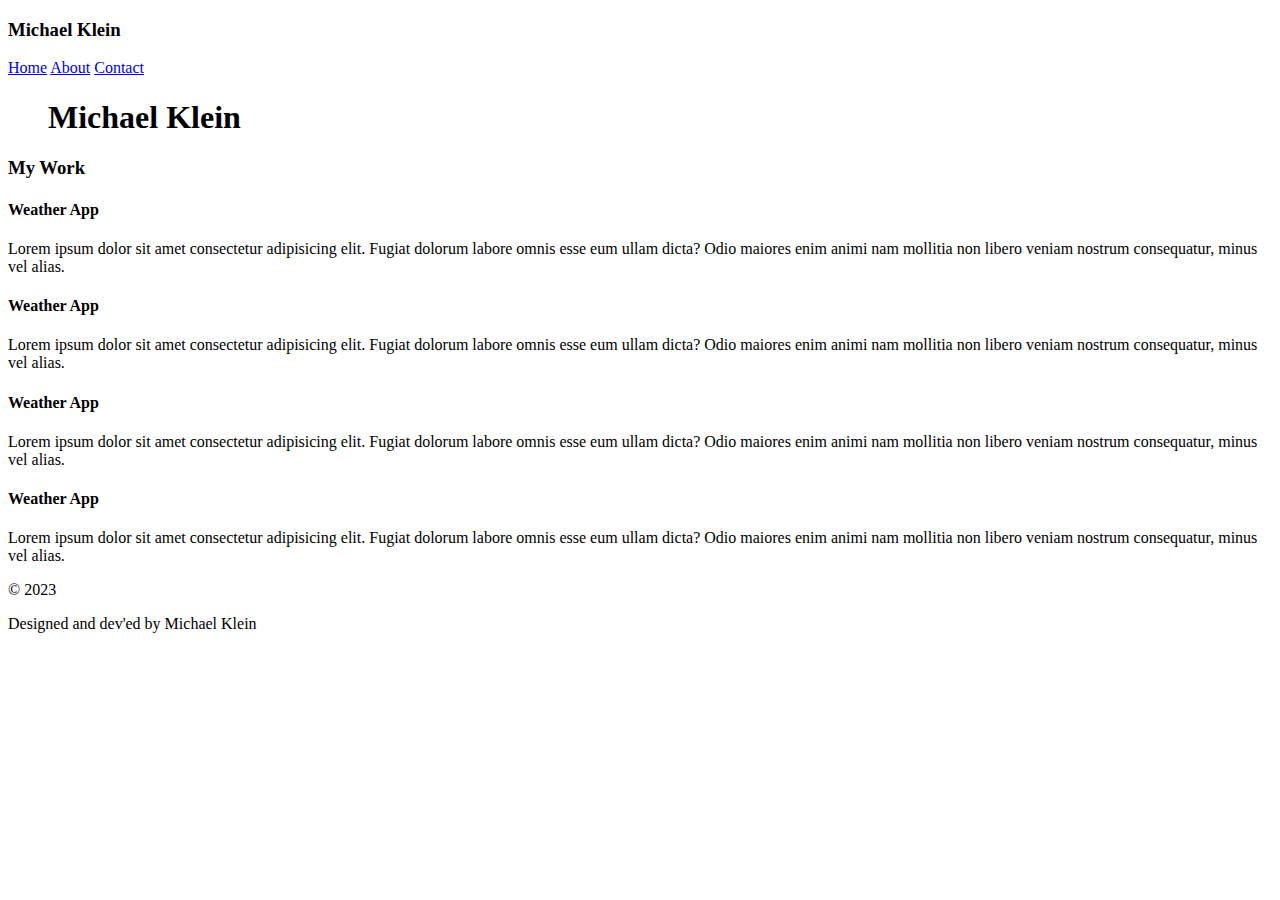
==== index.html @ 98651dec "initial commit of code" ====
<!DOCTYPE html>
<html lang="en">
<head>
    <meta charset="UTF-8">
    <meta name="viewport" content="width=device-width, initial-scale=1.0">
    <link rel="stylesheet" href="./assets/css/style.css">
    <title>Document</title>
</head>
<body>
    <header>
        <h3>Michael Klein</h3>
    </header>
    <nav>
        <a href="#">Home</a>
        <a href="./about.html"> About</a>
        <a href="./contact.html"> Contact</a>

    </nav>
    <figure class="hero">
        <h1>Michael Klein</h1>
    </figure>
    <main class="portfolio">
        <h3>My Work</h3>
        <section class="work">
            <article>
                <h4>Weather App</h4>
                <p>Lorem ipsum dolor sit amet consectetur adipisicing elit. Fugiat dolorum labore omnis esse eum ullam dicta? Odio maiores enim animi nam mollitia non libero veniam nostrum consequatur, minus vel alias.</p>
            </article>
            <article>
                <h4>Weather App</h4>
                <p>Lorem ipsum dolor sit amet consectetur adipisicing elit. Fugiat dolorum labore omnis esse eum ullam dicta? Odio maiores enim animi nam mollitia non libero veniam nostrum consequatur, minus vel alias.</p>
            </article>
            <article>
                <h4>Weather App</h4>
                <p>Lorem ipsum dolor sit amet consectetur adipisicing elit. Fugiat dolorum labore omnis esse eum ullam dicta? Odio maiores enim animi nam mollitia non libero veniam nostrum consequatur, minus vel alias.</p>
            </article>
            <article>
                <h4>Weather App</h4>
                <p>Lorem ipsum dolor sit amet consectetur adipisicing elit. Fugiat dolorum labore omnis esse eum ullam dicta? Odio maiores enim animi nam mollitia non libero veniam nostrum consequatur, minus vel alias.</p>
            </article>
        </section>

    </main>
    <footer>
        <p>&copy; 2023</p>
        <p>Designed and dev'ed by Michael Klein</p>

    </footer>
</body>
</html>
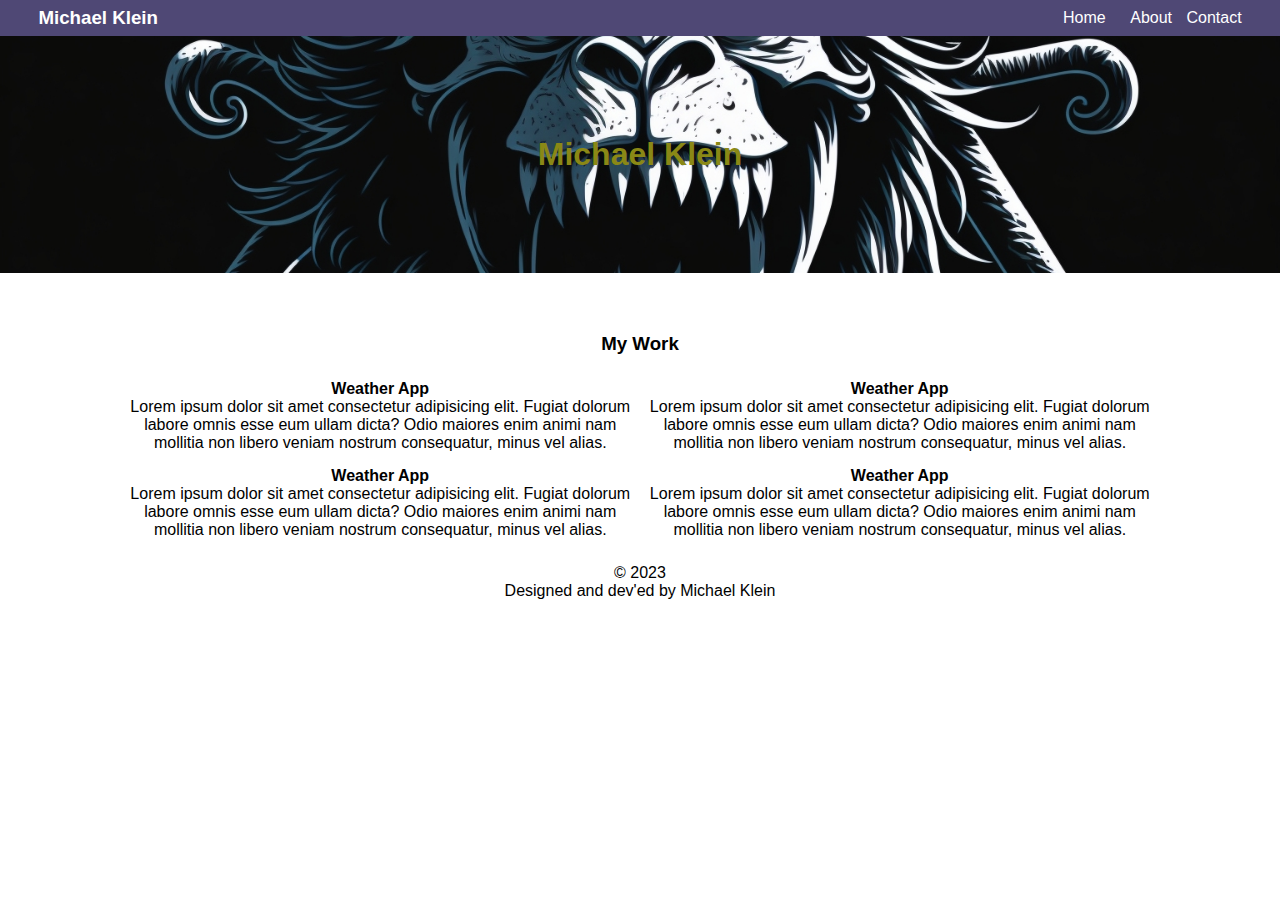
==== commit 05ebc548: "Merge pull request #1 from b0n3yard/test" ====
--- a/index.html
+++ b/index.html
@@ -9,17 +9,18 @@
 <body>
     <header>
         <h3>Michael Klein</h3>
-    </header>
+    
     <nav>
         <a href="#">Home</a>
         <a href="./about.html"> About</a>
         <a href="./contact.html"> Contact</a>
 
     </nav>
-    <figure class="hero">
+    </header>
+    <figure class="hero text-center">
         <h1>Michael Klein</h1>
     </figure>
-    <main class="portfolio">
+    <main class="portfolio text-center">
         <h3>My Work</h3>
         <section class="work">
             <article>
@@ -41,7 +42,7 @@
         </section>
 
     </main>
-    <footer>
+    <footer class ="text-center">
         <p>&copy; 2023</p>
         <p>Designed and dev'ed by Michael Klein</p>
 
--- a/assets/css/style.css
+++ b/assets/css/style.css
@@ -0,0 +1,75 @@
+/*RESETS*/
+
+*{
+    margin: 0;
+    padding: 0;
+    box-sizing: border-box;
+    font-family: sans-serif;
+
+}
+
+a{
+    color: #fff;
+    text-decoration:none;
+
+}
+/* GLOBAL CLASSES */
+.text-center{
+    text-align: center;
+}
+
+/* CUSTOM STYLES */
+header{
+    background-color: #4f4875;
+    padding: 7px 3%;
+    display: flex;
+    justify-content: space-between;
+    align-items:center;
+
+}
+header h3{
+    color: #ffffff;
+
+}
+
+header nav a:not(:last-child){
+    margin:10px;
+
+
+}
+/* Hero image */
+
+
+.hero{
+    background-image: linear-gradient(rgba(0,0,0.5 ), rgb(141, 141, 173)), url("../pflag.jpg");
+    background-image: url("../pflag.jpg");
+    background-size: cover;
+    background-position: center;
+    padding: 100px 0;
+    color:#8a8816;
+    
+}
+.portfolio{
+    margin-top: 35px;
+
+}
+.portfolio h3{
+    margin-bottom: 25px;
+
+}
+
+.work{
+    display:grid;
+    grid-template-columns: 1fr 1fr;
+    gap:15px;
+}
+
+/* Media Queries */
+@media(min-width: 750px){
+    .portfolio{
+        padding: 25px 10%;
+    }
+
+
+}
+
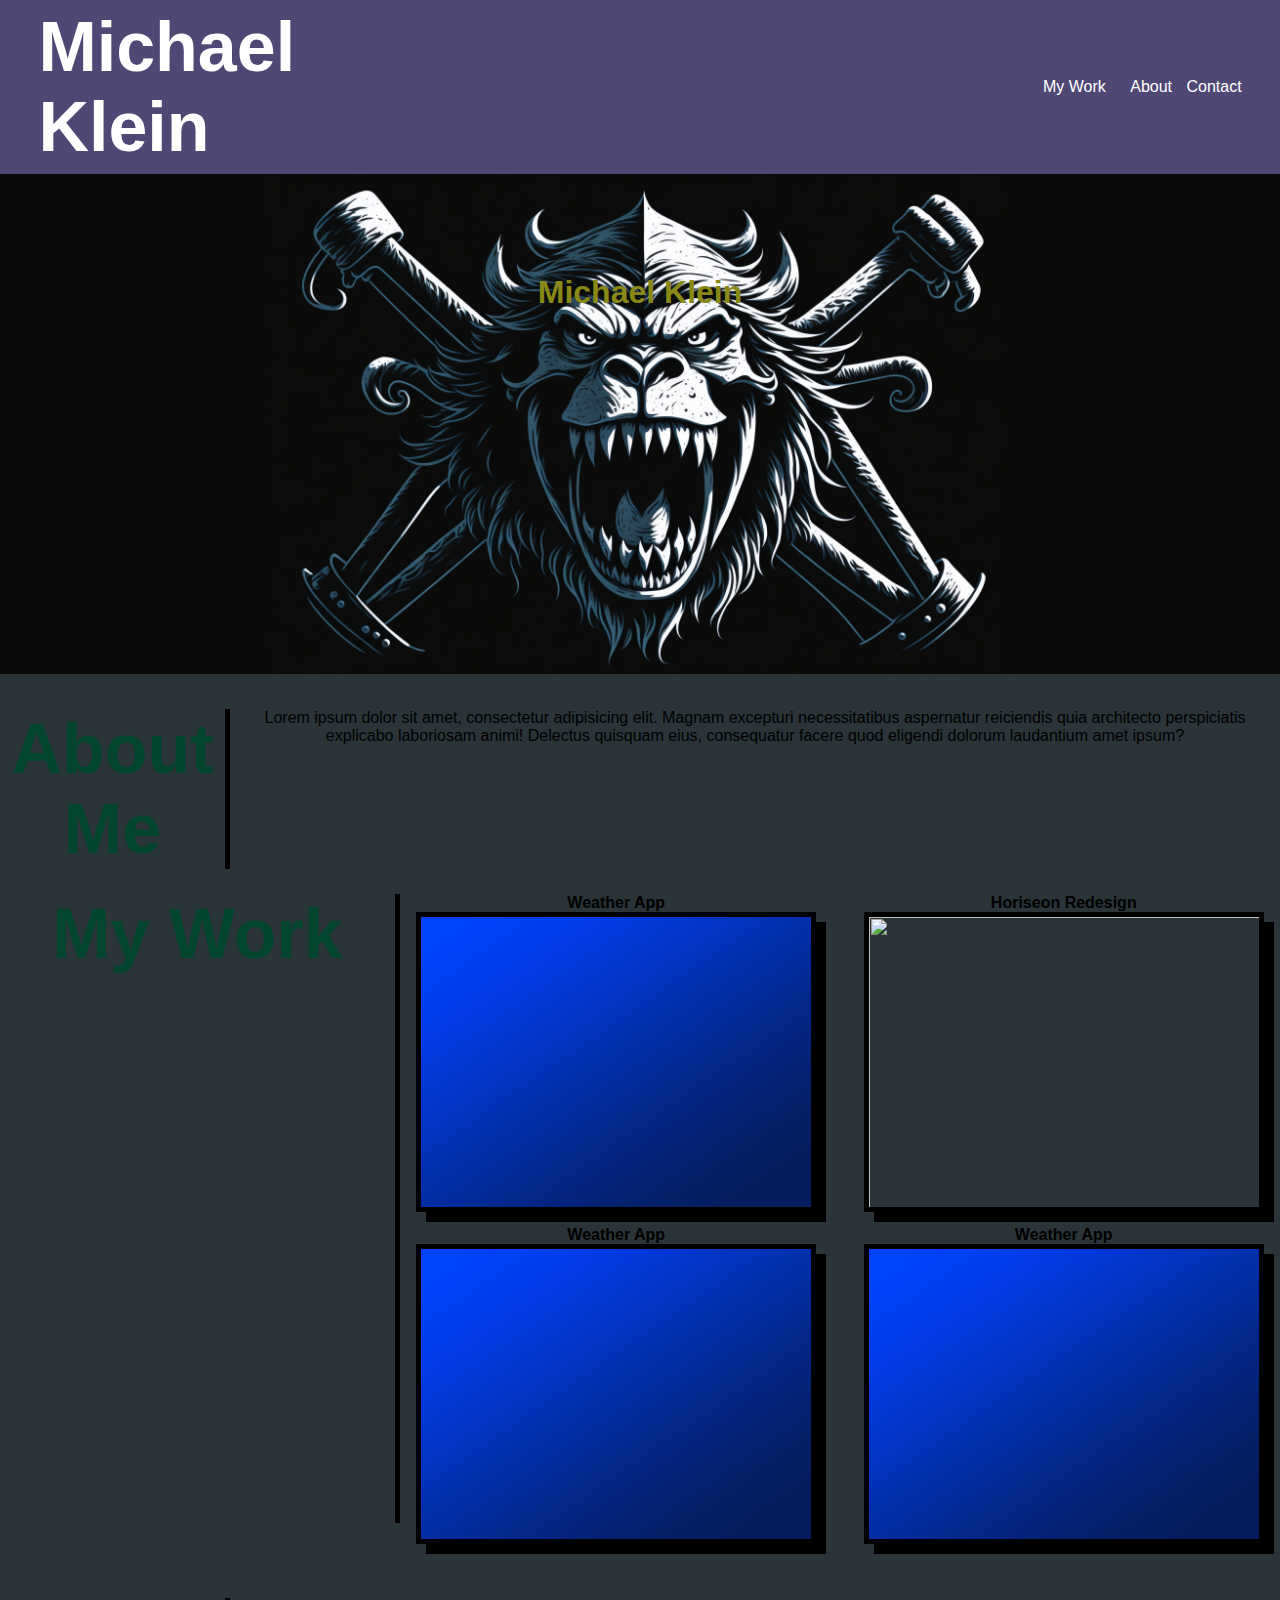
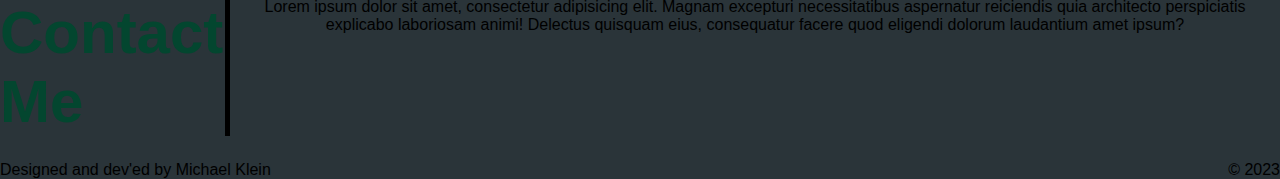
==== commit 553e395a: "Merge pull request #2 from b0n3yard/pre-stage" ====
--- a/index.html
+++ b/index.html
@@ -11,9 +11,9 @@
         <h3>Michael Klein</h3>
     
     <nav>
-        <a href="#">Home</a>
-        <a href="./about.html"> About</a>
-        <a href="./contact.html"> Contact</a>
+        <a href="#my-work">My Work</a>
+        <a href="#about-me"> About</a>
+        <a href="#contact-me"> Contact</a>
 
     </nav>
     </header>
@@ -21,30 +21,46 @@
         <h1>Michael Klein</h1>
     </figure>
     <main class="portfolio text-center">
-        <h3>My Work</h3>
-        <section class="work">
+        <section class="flexes">
+            <h3 id = "about-me" class="rborder ">About Me</h3>
             <article>
-                <h4>Weather App</h4>
-                <p>Lorem ipsum dolor sit amet consectetur adipisicing elit. Fugiat dolorum labore omnis esse eum ullam dicta? Odio maiores enim animi nam mollitia non libero veniam nostrum consequatur, minus vel alias.</p>
+                Lorem ipsum dolor sit amet, consectetur adipisicing elit. Magnam excepturi necessitatibus aspernatur reiciendis quia architecto perspiciatis explicabo laboriosam animi! Delectus quisquam eius, consequatur facere quod eligendi dolorum laudantium amet ipsum?
             </article>
+
+
+        </section>
+        <section class="flexes">
+            <h3 id ="my-work" class="rborder ">My Work</h3>
+        
+            <nav class="work">
+                <article>
+                    <h4>Weather App</h4>
+                    <a href="./about.html"><img class= "image" src="./assets/blue-wall.jpg" alt=""></a>
+                </article>
+                <article>
+                    <h4>Horiseon Redesign</h4>
+                    <a href="https://b0n3yard.github.io/Horiseon-SEO-Redesign/"><img class= "image" src="./assets/digital-marketing-meeting.jpg" alt=""></a>
+                </article>
+                <article>
+                    <h4>Weather App</h4>
+                    <a href=""><img class= "image" src="./assets/blue-wall.jpg" alt=""></a>
+                </article>
+                <article>
+                    <h4>Weather App</h4>
+                    <a href=""><img class= "image" src="./assets/blue-wall.jpg" alt=""></a>
+                </article>
+            </nav>
+            </section>
+        <section class="flexes contact">
+            <h3 id = "contact-me" class="rborder ">Contact Me</h3>
             <article>
-                <h4>Weather App</h4>
-                <p>Lorem ipsum dolor sit amet consectetur adipisicing elit. Fugiat dolorum labore omnis esse eum ullam dicta? Odio maiores enim animi nam mollitia non libero veniam nostrum consequatur, minus vel alias.</p>
-            </article>
-            <article>
-                <h4>Weather App</h4>
-                <p>Lorem ipsum dolor sit amet consectetur adipisicing elit. Fugiat dolorum labore omnis esse eum ullam dicta? Odio maiores enim animi nam mollitia non libero veniam nostrum consequatur, minus vel alias.</p>
-            </article>
-            <article>
-                <h4>Weather App</h4>
-                <p>Lorem ipsum dolor sit amet consectetur adipisicing elit. Fugiat dolorum labore omnis esse eum ullam dicta? Odio maiores enim animi nam mollitia non libero veniam nostrum consequatur, minus vel alias.</p>
+                Lorem ipsum dolor sit amet, consectetur adipisicing elit. Magnam excepturi necessitatibus aspernatur reiciendis quia architecto perspiciatis explicabo laboriosam animi! Delectus quisquam eius, consequatur facere quod eligendi dolorum laudantium amet ipsum?
             </article>
         </section>
-
     </main>
     <footer class ="text-center">
+        <p>Designed and dev'ed by Michael Klein</p>
         <p>&copy; 2023</p>
-        <p>Designed and dev'ed by Michael Klein</p>
 
     </footer>
 </body>
--- a/assets/css/style.css
+++ b/assets/css/style.css
@@ -7,15 +7,41 @@
     font-family: sans-serif;
 
 }
+body{
+    min-height: 100vh;
+    display: flex;
+    flex-direction: column;
+    background-color: #2a3439;
+    
+}
+
+
 
 a{
     color: #fff;
     text-decoration:none;
 
 }
+h3{
+    font-family: arial;
+    font-size: 70px;
+    color:rgb(3, 70, 47);
+    font-weight: bolder;
+    width:400px;
+}
 /* GLOBAL CLASSES */
 .text-center{
     text-align: center;
+}
+.grids{
+    display: grid;
+    grid-template-columns: 1fr 1fr;
+}
+.flexes{
+    display:flex;
+}
+.rborder{
+    border-right: solid 5px black;
 }
 
 /* CUSTOM STYLES */
@@ -29,6 +55,7 @@
 }
 header h3{
     color: #ffffff;
+    
 
 }
 
@@ -43,12 +70,18 @@
 .hero{
     background-image: linear-gradient(rgba(0,0,0.5 ), rgb(141, 141, 173)), url("../pflag.jpg");
     background-image: url("../pflag.jpg");
-    background-size: cover;
+    background-size: contain ;
+    background-repeat: no-repeat;
     background-position: center;
     padding: 100px 0;
     color:#8a8816;
+    height: 500px;
+    
+    background-color: #0b0b0b;
     
 }
+
+
 .portfolio{
     margin-top: 35px;
 
@@ -57,19 +90,79 @@
     margin-bottom: 25px;
 
 }
-
+#my-work{
+    border-right: solid 5px black;
+}
 .work{
+    
+    flex:1;
     display:grid;
+    
     grid-template-columns: 1fr 1fr;
-    gap:15px;
+    /* grid-template-rows: auto auto; */
+    gap:5px;
+    column-gap: 15px;
+    
 }
 
+.image{
+    border: solid 5px black;
+    height: 300px;
+    width: 400px;
+    box-shadow: black 10px 10px;
+
+}
+.image:hover{
+    opacity: 0.5;
+    transform: scale(1.3);
+
+
+}
+.contact{
+   
+    margin-top: 50px;
+
+}
+#contact-me{
+    text-align: left;
+    font-size: 60px;
+}
+
+
+footer{
+    margin-top: auto;
+    display: flex;
+    justify-content: space-between;
+}
 /* Media Queries */
 @media(min-width: 750px){
-    .portfolio{
+    /* .portfolio{
         padding: 25px 10%;
-    }
+    } */
 
 
 }
 
+@media(min-width: 800px){
+    /* .work{
+        margin: 0 auto;
+        width:50%;
+    } */
+    
+
+}
+@media(max-width: 800px){
+    .image{
+        height: 150px; 
+        width: 200px;
+    }
+    .portfolio{
+        padding: 25px 10%;
+    }
+    h3{
+        font-size: 30px;
+    }
+
+}
+
+
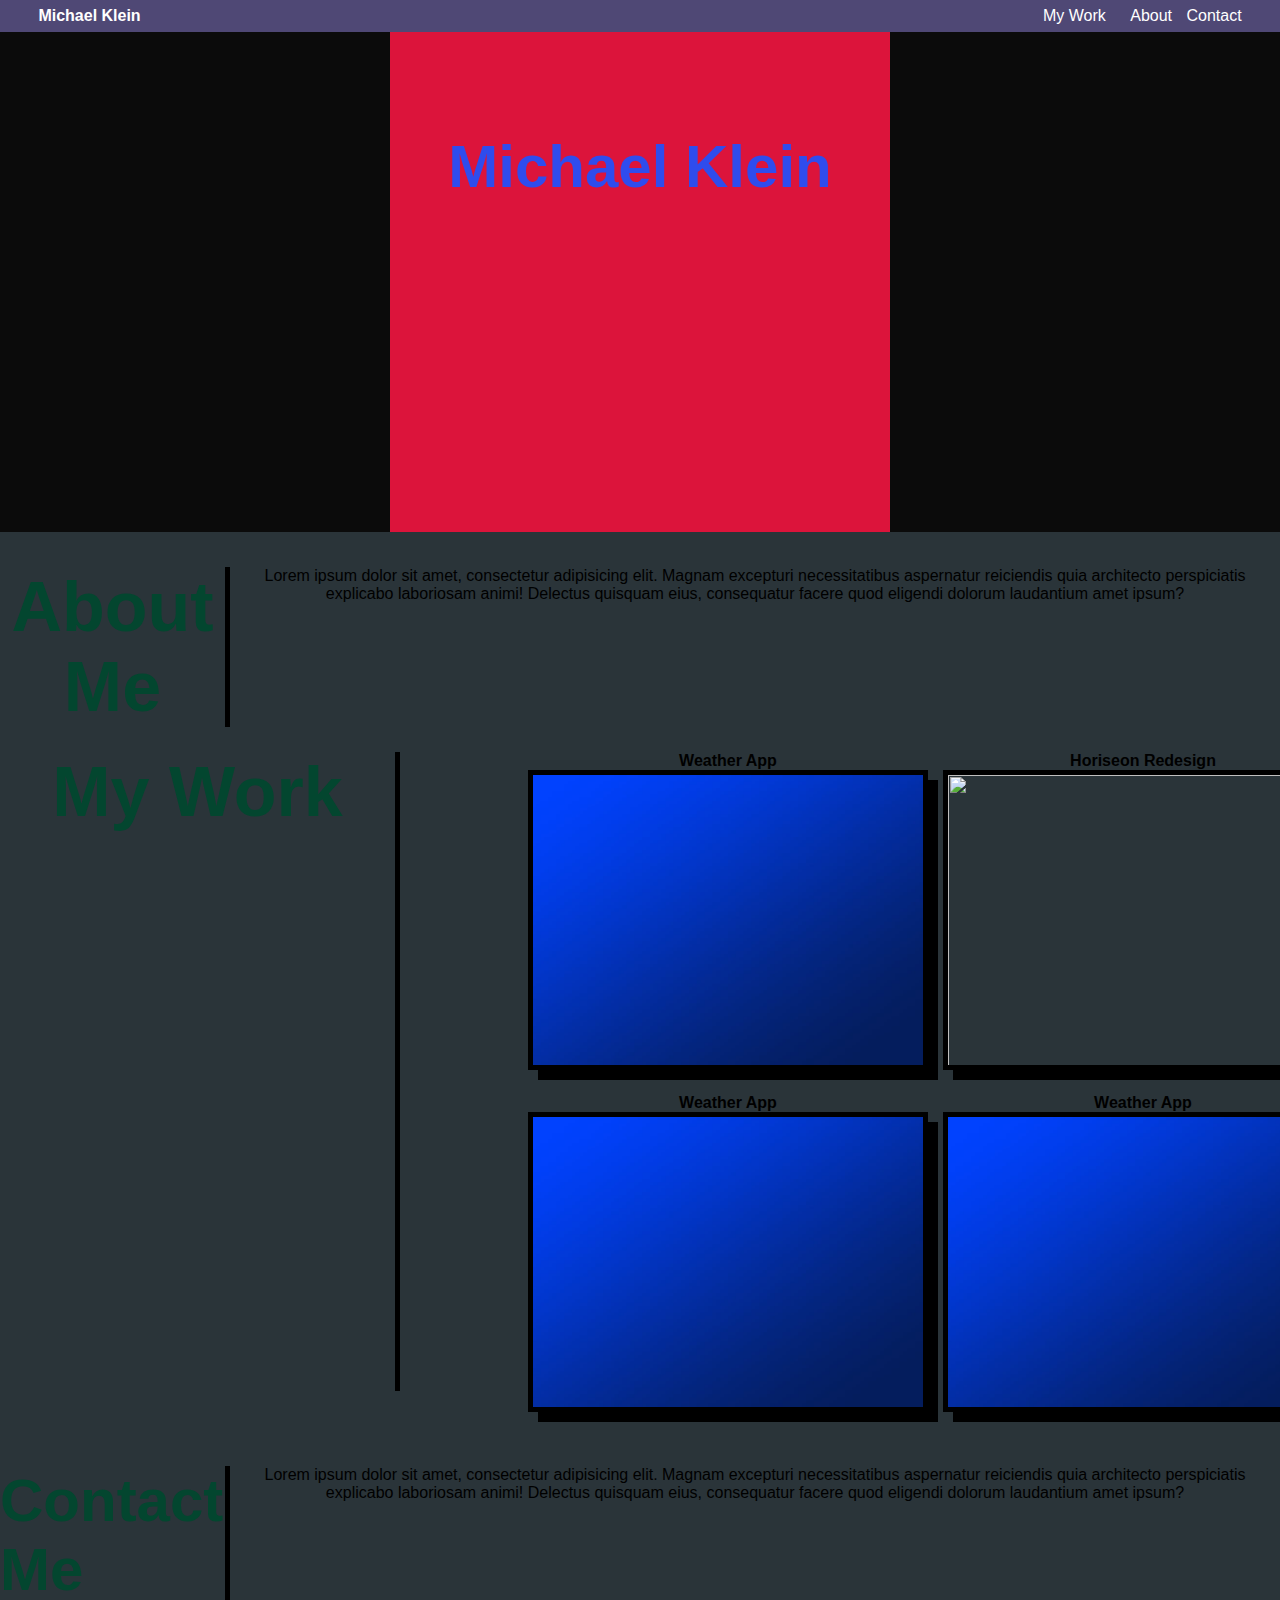
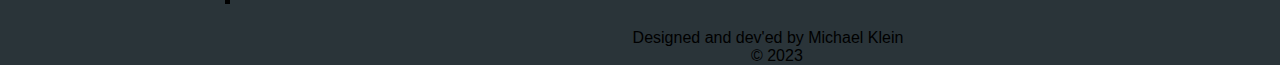
==== commit aad0d3ed: "Merge pull request #4 from b0n3yard/test" ====
--- a/index.html
+++ b/index.html
@@ -29,10 +29,10 @@
 
 
         </section>
-        <section class="flexes">
+        <section class="flexes working">
             <h3 id ="my-work" class="rborder ">My Work</h3>
         
-            <nav class="work">
+            <nav class="work grids">
                 <article>
                     <h4>Weather App</h4>
                     <a href="./about.html"><img class= "image" src="./assets/blue-wall.jpg" alt=""></a>
@@ -58,9 +58,9 @@
             </article>
         </section>
     </main>
-    <footer class ="text-center">
-        <p>Designed and dev'ed by Michael Klein</p>
-        <p>&copy; 2023</p>
+    <footer class ="flexes text-center ">
+        <p>Designed and dev'ed by Michael Klein  </p>
+        <p> &nbsp; &nbsp; &copy; 2023</p>
 
     </footer>
 </body>
--- a/assets/css/style.css
+++ b/assets/css/style.css
@@ -14,8 +14,6 @@
     background-color: #2a3439;
     
 }
-
-
 
 a{
     color: #fff;
@@ -55,6 +53,7 @@
 }
 header h3{
     color: #ffffff;
+    font-size: 16px;
     
 
 }
@@ -69,19 +68,18 @@
 
 .hero{
     background-image: linear-gradient(rgba(0,0,0.5 ), rgb(141, 141, 173)), url("../pflag.jpg");
-    background-image: url("../pflag.jpg");
+    background-image: url("../Red\ wall.jpg");
     background-size: contain ;
     background-repeat: no-repeat;
     background-position: center;
     padding: 100px 0;
-    color:#8a8816;
+    color:#2f4ced;
     height: 500px;
+    font-size: 30px;
     
     background-color: #0b0b0b;
     
 }
-
-
 .portfolio{
     margin-top: 35px;
 
@@ -90,18 +88,20 @@
     margin-bottom: 25px;
 
 }
-#my-work{
-    border-right: solid 5px black;
+.working{
+    position:relative;
+    left: 0%;
+
+}
+#mywork{
+    width: 50%;
 }
 .work{
-    
-    flex:1;
-    display:grid;
-    
-    grid-template-columns: 1fr 1fr;
-    /* grid-template-rows: auto auto; */
-    gap:5px;
-    column-gap: 15px;
+    /* flex:1; */
+    justify-content: center;
+    gap: 15px;
+    position: relative;
+    left: 10%;
     
 }
 
@@ -115,11 +115,8 @@
 .image:hover{
     opacity: 0.5;
     transform: scale(1.3);
-
-
 }
 .contact{
-   
     margin-top: 50px;
 
 }
@@ -131,8 +128,11 @@
 
 footer{
     margin-top: auto;
-    display: flex;
-    justify-content: space-between;
+    flex-direction:column;
+    position: relative;
+    left: 10%;
+    
+    /* justify-content: space-between; */
 }
 /* Media Queries */
 @media(min-width: 750px){
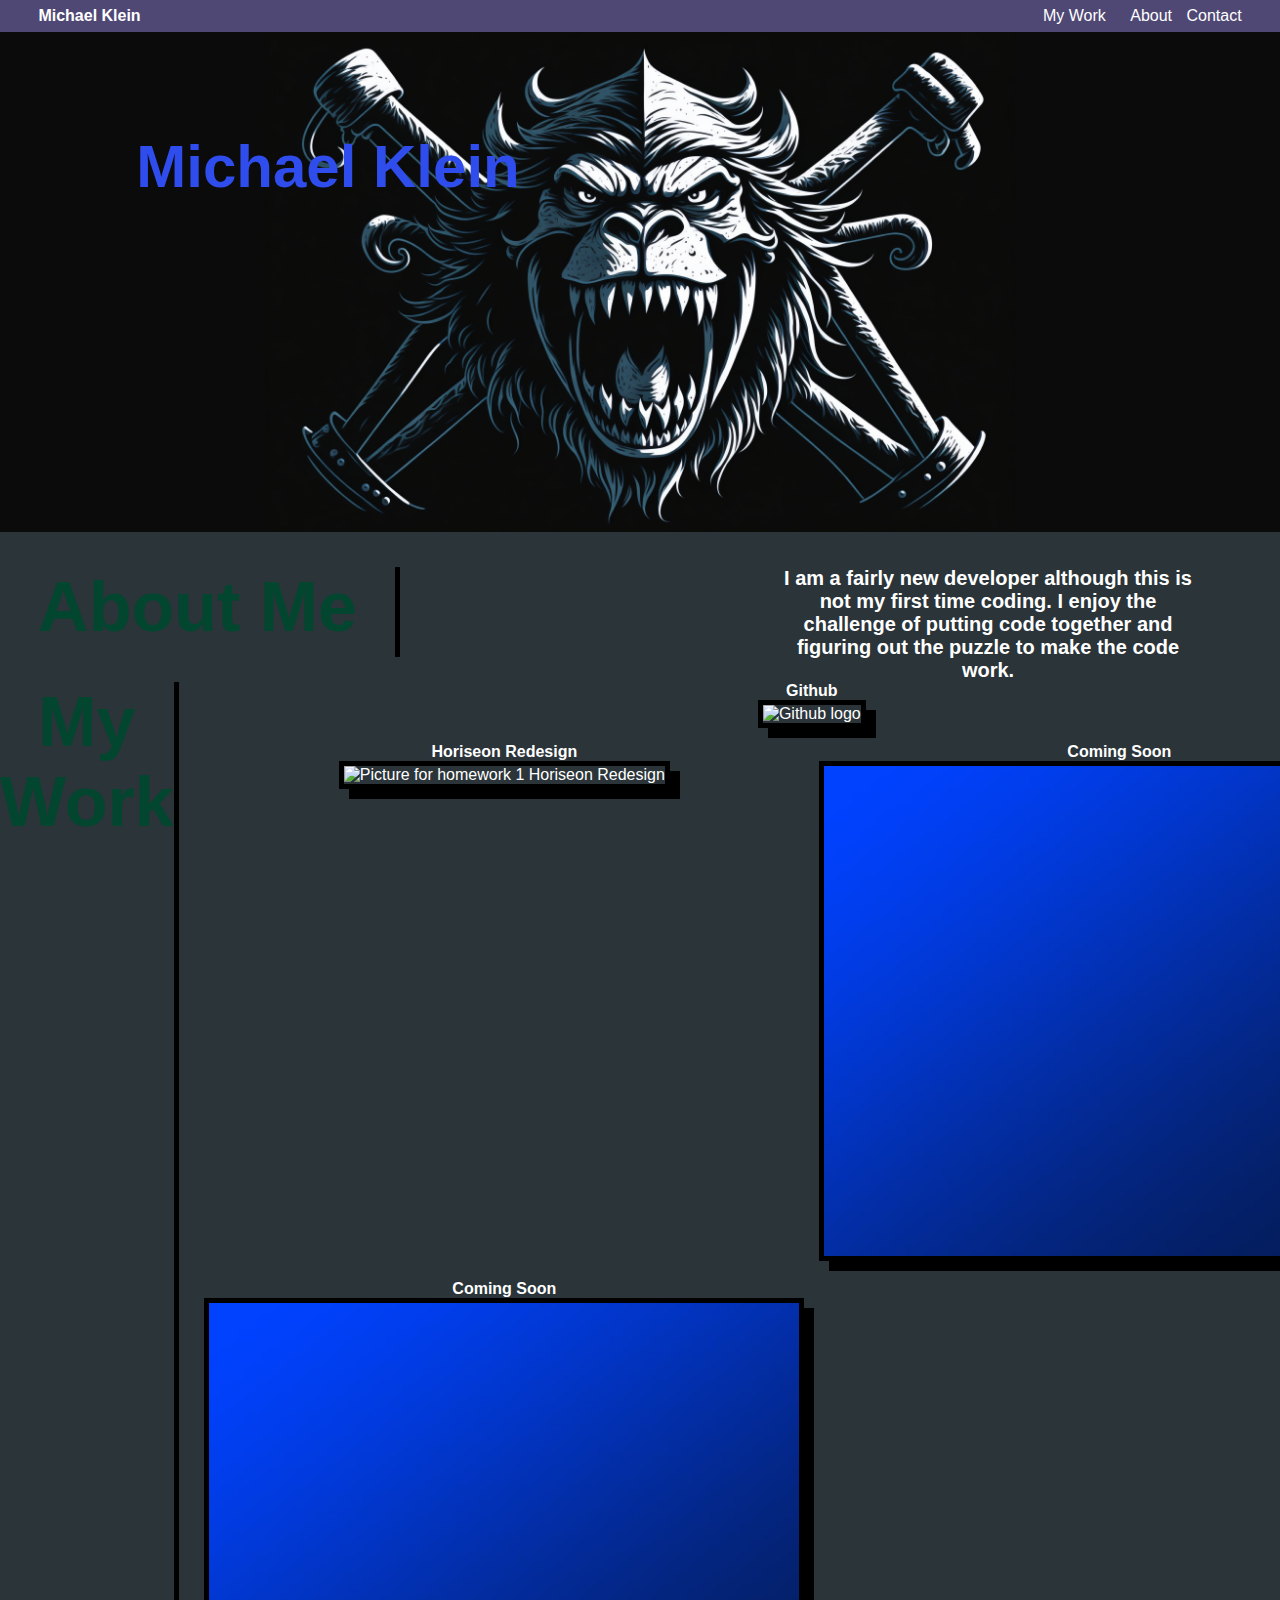
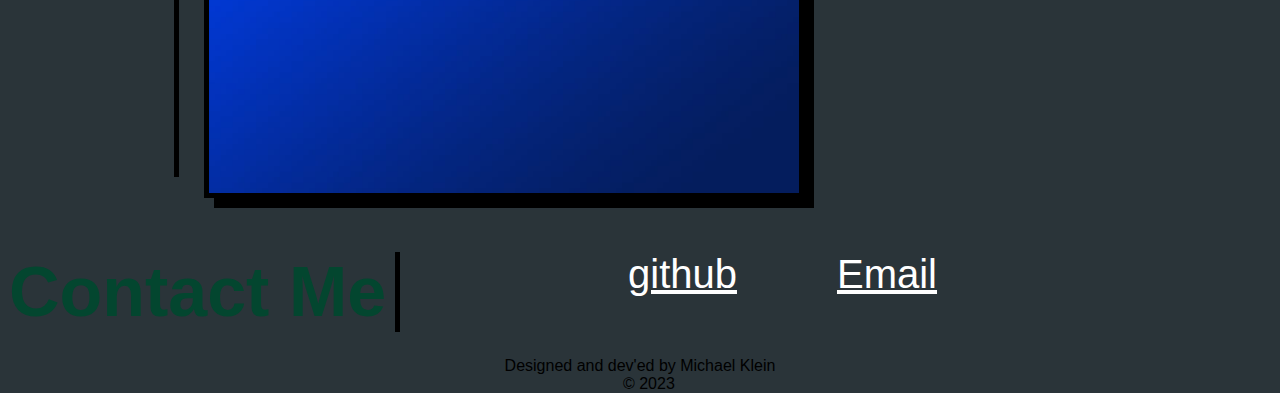
==== commit a06645ad: "cleaning up" ====
--- a/index.html
+++ b/index.html
@@ -21,10 +21,10 @@
         <h1>Michael Klein</h1>
     </figure>
     <main class="portfolio text-center">
-        <section class="flexes">
+        <section class="flexes about">
             <h3 id = "about-me" class="rborder ">About Me</h3>
             <article>
-                Lorem ipsum dolor sit amet, consectetur adipisicing elit. Magnam excepturi necessitatibus aspernatur reiciendis quia architecto perspiciatis explicabo laboriosam animi! Delectus quisquam eius, consequatur facere quod eligendi dolorum laudantium amet ipsum?
+               <p> I am a fairly new developer although this is not my first time coding. I enjoy the challenge of putting code together and figuring out the puzzle to make the code work.</p>
             </article>
 
 
@@ -33,29 +33,30 @@
             <h3 id ="my-work" class="rborder ">My Work</h3>
         
             <nav class="work grids">
-                <article>
-                    <h4>Weather App</h4>
-                    <a href="./about.html"><img class= "image" src="./assets/blue-wall.jpg" alt=""></a>
+                <article class = "item-1">
+                    <h4>Github</h4>
+                    <a href="./about.html"><img class= "image test " src="./assets/GitHub-logo.png" alt="Github logo"></a>
                 </article>
                 <article>
                     <h4>Horiseon Redesign</h4>
-                    <a href="https://b0n3yard.github.io/Horiseon-SEO-Redesign/"><img class= "image" src="./assets/digital-marketing-meeting.jpg" alt=""></a>
+                    <a href="https://b0n3yard.github.io/Horiseon-SEO-Redesign/"><img class= "image" src="./assets/digital-marketing-meeting.jpg" alt="Picture for homework 1 Horiseon Redesign"></a>
                 </article>
                 <article>
-                    <h4>Weather App</h4>
-                    <a href=""><img class= "image" src="./assets/blue-wall.jpg" alt=""></a>
+                    <h4>Coming Soon</h4>
+                    <a href=""><img class= "image" src="./assets/blue-wall.jpg" alt="Picture of a coming soon logo"></a>
                 </article>
                 <article>
-                    <h4>Weather App</h4>
-                    <a href=""><img class= "image" src="./assets/blue-wall.jpg" alt=""></a>
+                    <h4>Coming Soon</h4>
+                    <a href=""><img class= "image" src="./assets/blue-wall.jpg" alt="Picture of a coming soon logo"></a>
                 </article>
             </nav>
             </section>
         <section class="flexes contact">
             <h3 id = "contact-me" class="rborder ">Contact Me</h3>
-            <article>
-                Lorem ipsum dolor sit amet, consectetur adipisicing elit. Magnam excepturi necessitatibus aspernatur reiciendis quia architecto perspiciatis explicabo laboriosam animi! Delectus quisquam eius, consequatur facere quod eligendi dolorum laudantium amet ipsum?
-            </article>
+            <a href="#https://github.com/b0n3yardk">github</a>
+            <a href="mailto:michaellklein305@gmail.com?subject =Feedback&body = Message"> Email</a>
+            <!-- <a href="#contact-me"> Contact</a> -->
+            
         </section>
     </main>
     <footer class ="flexes text-center ">
--- a/assets/css/style.css
+++ b/assets/css/style.css
@@ -27,13 +27,17 @@
     font-weight: bolder;
     width:400px;
 }
+h4{
+    color: white;
+}
 /* GLOBAL CLASSES */
 .text-center{
     text-align: center;
 }
 .grids{
     display: grid;
-    grid-template-columns: 1fr 1fr;
+    grid-template-columns: 1fr 1fr ;
+    grid-column: 1 /span 2;
 }
 .flexes{
     display:flex;
@@ -68,7 +72,7 @@
 
 .hero{
     background-image: linear-gradient(rgba(0,0,0.5 ), rgb(141, 141, 173)), url("../pflag.jpg");
-    background-image: url("../Red\ wall.jpg");
+    background-image: url("../pflag.jpg");
     background-size: contain ;
     background-repeat: no-repeat;
     background-position: center;
@@ -80,6 +84,23 @@
     background-color: #0b0b0b;
     
 }
+.hero h1{
+    /* background-color: grey; */
+    
+    width: 400px;
+    position: relative;
+    left: 10%;
+    
+}
+/* Start of main text */
+.about p {
+    position: relative;
+    font-size: 20px;
+    font-weight: bolder;
+    color:white;
+    width: 420px;
+    left: 90%;
+}
 .portfolio{
     margin-top: 35px;
 
@@ -97,18 +118,26 @@
     width: 50%;
 }
 .work{
-    /* flex:1; */
+   
     justify-content: center;
     gap: 15px;
     position: relative;
-    left: 10%;
-    
+    left: 2%;
+    
+    
+}
+.item-1{
+    grid-column: 1 / span 2 ;
+}
+.item-1 .test{
+    width: 1200px;
+    height:700px;
 }
 
 .image{
     border: solid 5px black;
-    height: 300px;
-    width: 400px;
+    height: 500px;
+    width: 600px;
     box-shadow: black 10px 10px;
 
 }
@@ -118,11 +147,19 @@
 }
 .contact{
     margin-top: 50px;
-
-}
-#contact-me{
-    text-align: left;
-    font-size: 60px;
+    
+
+
+}
+.contact a{
+    position: relative;
+    left: 10%;
+    font-size: 40px;
+    margin-left: 100px;
+    text-decoration: underline;
+    text-align: center;
+
+
 }
 
 
@@ -130,39 +167,48 @@
     margin-top: auto;
     flex-direction:column;
     position: relative;
-    left: 10%;
-    
-    /* justify-content: space-between; */
-}
-/* Media Queries */
-@media(min-width: 750px){
-    /* .portfolio{
+  
+}    
+@media(max-width: 800px){
+    .portfolio{
         padding: 25px 10%;
-    } */
-
-
-}
-
-@media(min-width: 800px){
-    /* .work{
-        margin: 0 auto;
-        width:50%;
-    } */
-    
-
-}
-@media(max-width: 800px){
+    }
+    h3{
+        font-size: 40px;
+        text-align: left;
+    }
+    .rborder{
+        position: relative;
+        right: 10%;
+    } 
+    .hero h1{
+        bottom:30%;
+        left:20%;
+        
+    }
+    .about p {
+        left: -10%;
+    }
+    .work{
+        left: -8%;
+    }
     .image{
         height: 150px; 
         width: 200px;
     }
-    .portfolio{
-        padding: 25px 10%;
-    }
-    h3{
-        font-size: 30px;
-    }
-
-}
-
-
+    .item-1 .test{
+        height:300px;
+        width: 400px;
+    }
+    
+    #contact-me{
+        right: 11%;
+        width: 200px;
+    }
+    .contact a{
+        left: -5%;
+    }
+   
+}
+
+
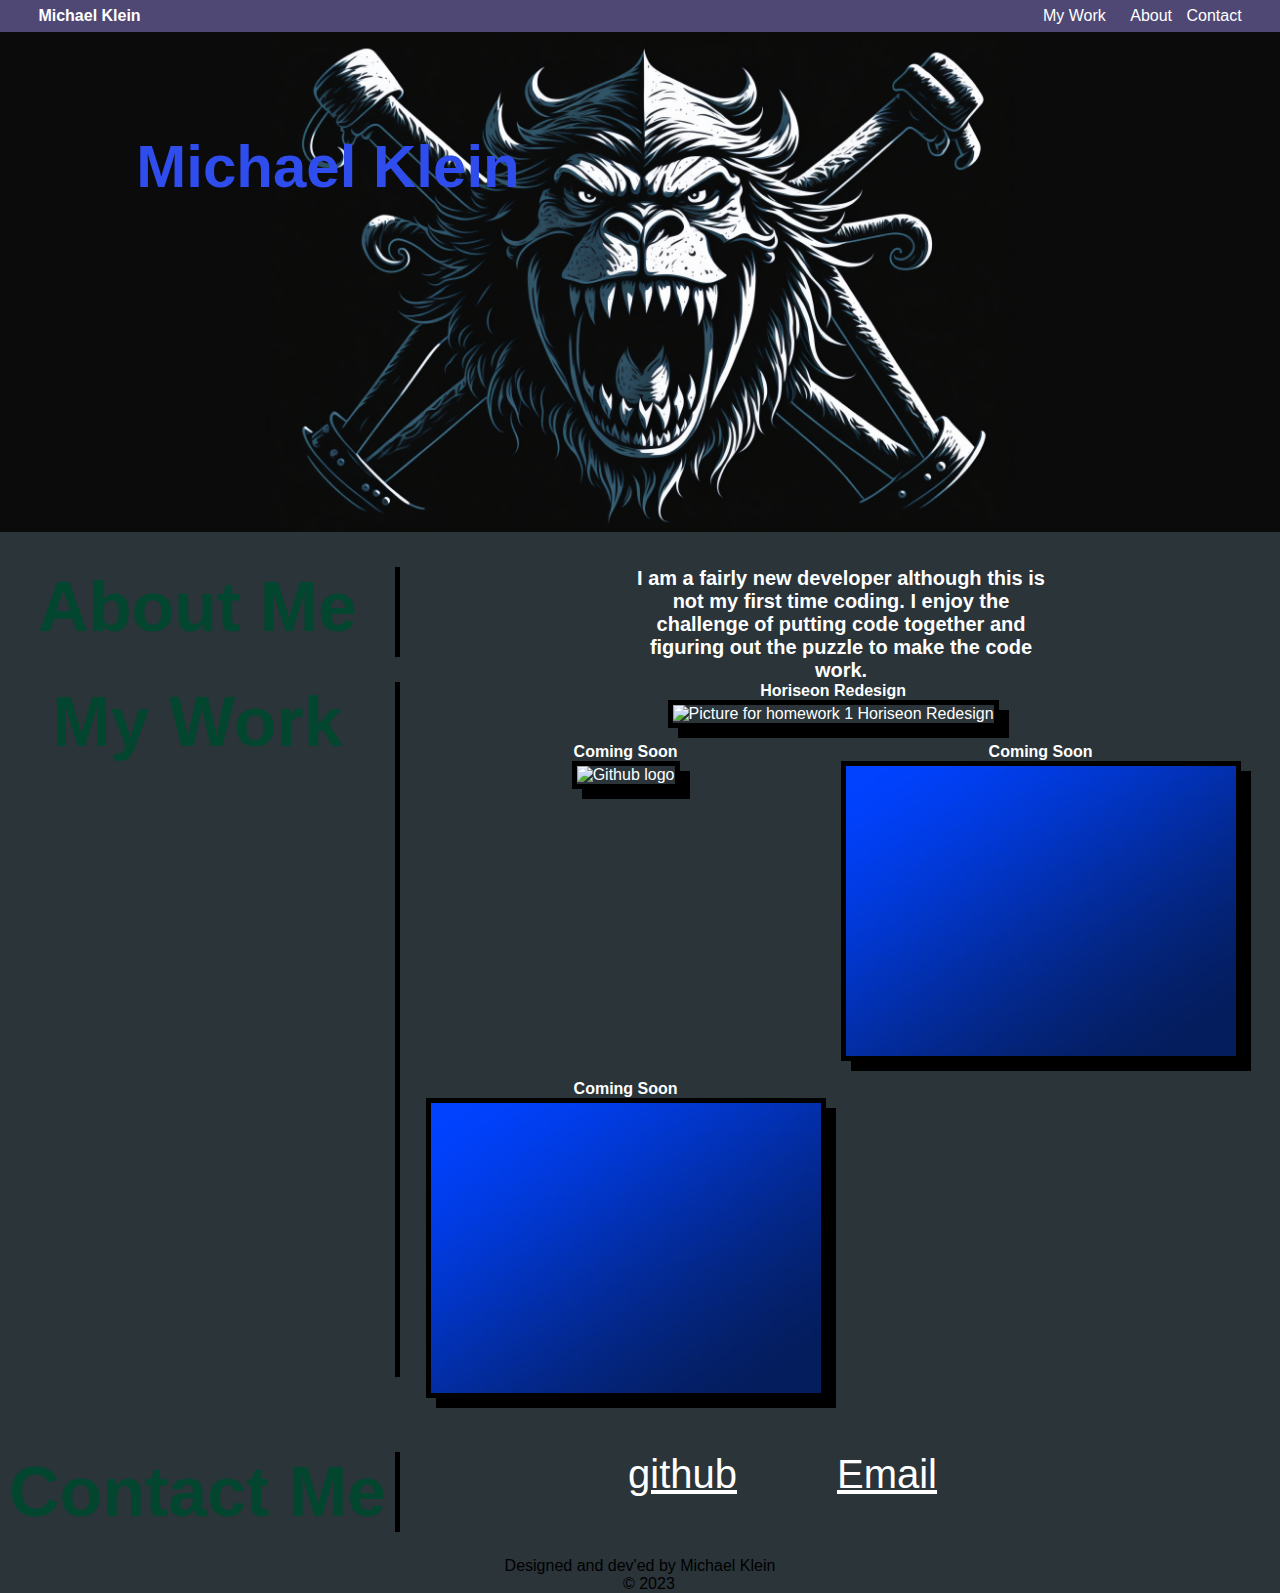
==== commit 1806f133: "Merge pull request #15 from b0n3yard/pre-stage" ====
--- a/index.html
+++ b/index.html
@@ -4,7 +4,7 @@
     <meta charset="UTF-8">
     <meta name="viewport" content="width=device-width, initial-scale=1.0">
     <link rel="stylesheet" href="./assets/css/style.css">
-    <title>Document</title>
+    <title>Michael Klein portfolio</title>
 </head>
 <body>
     <header>
@@ -34,20 +34,20 @@
         
             <nav class="work grids">
                 <article class = "item-1">
-                    <h4>Github</h4>
-                    <a href="./about.html"><img class= "image test " src="./assets/GitHub-logo.png" alt="Github logo"></a>
-                </article>
-                <article>
                     <h4>Horiseon Redesign</h4>
-                    <a href="https://b0n3yard.github.io/Horiseon-SEO-Redesign/"><img class= "image" src="./assets/digital-marketing-meeting.jpg" alt="Picture for homework 1 Horiseon Redesign"></a>
+                    <a href="https://b0n3yard.github.io/Horiseon-SEO-Redesign/"><img class= "image test" src="./assets/digital-marketing-meeting.jpg" alt="Picture for homework 1 Horiseon Redesign"></a>
                 </article>
                 <article>
                     <h4>Coming Soon</h4>
-                    <a href=""><img class= "image" src="./assets/blue-wall.jpg" alt="Picture of a coming soon logo"></a>
+                    <a href="./about.html"><img class= "image  " src="./assets/GitHub-logo.png" alt="Github logo"></a>                
                 </article>
                 <article>
                     <h4>Coming Soon</h4>
-                    <a href=""><img class= "image" src="./assets/blue-wall.jpg" alt="Picture of a coming soon logo"></a>
+                    <a href="./about.html"><img class= "image" src="./assets/blue-wall.jpg" alt="Picture of a coming soon logo"></a>
+                </article>
+                <article>
+                    <h4>Coming Soon</h4>
+                    <a href="./about.html"><img class= "image" src="./assets/blue-wall.jpg" alt="Picture of a coming soon logo"></a>
                 </article>
             </nav>
             </section>
--- a/assets/css/style.css
+++ b/assets/css/style.css
@@ -167,8 +167,24 @@
     margin-top: auto;
     flex-direction:column;
     position: relative;
-  
+    
 }    
+@media(max-width: 1300px){
+    .about p {
+        left: 55%;
+    }
+    .item-1 .test{
+        height:800px;
+        width: 700px;
+    }
+    .image{
+        height:300px;
+        width: 400px;
+    }
+
+
+
+}
 @media(max-width: 800px){
     .portfolio{
         padding: 25px 10%;
@@ -188,17 +204,19 @@
     }
     .about p {
         left: -10%;
+        width: 340px;
     }
     .work{
         left: -8%;
+        gap: 0px;
     }
     .image{
         height: 150px; 
-        width: 200px;
+        width: 180px;
     }
     .item-1 .test{
         height:300px;
-        width: 400px;
+        width: 360px;
     }
     
     #contact-me{
@@ -206,7 +224,8 @@
         width: 200px;
     }
     .contact a{
-        left: -5%;
+        left: -10%;
+        margin-left: 20px;
     }
    
 }
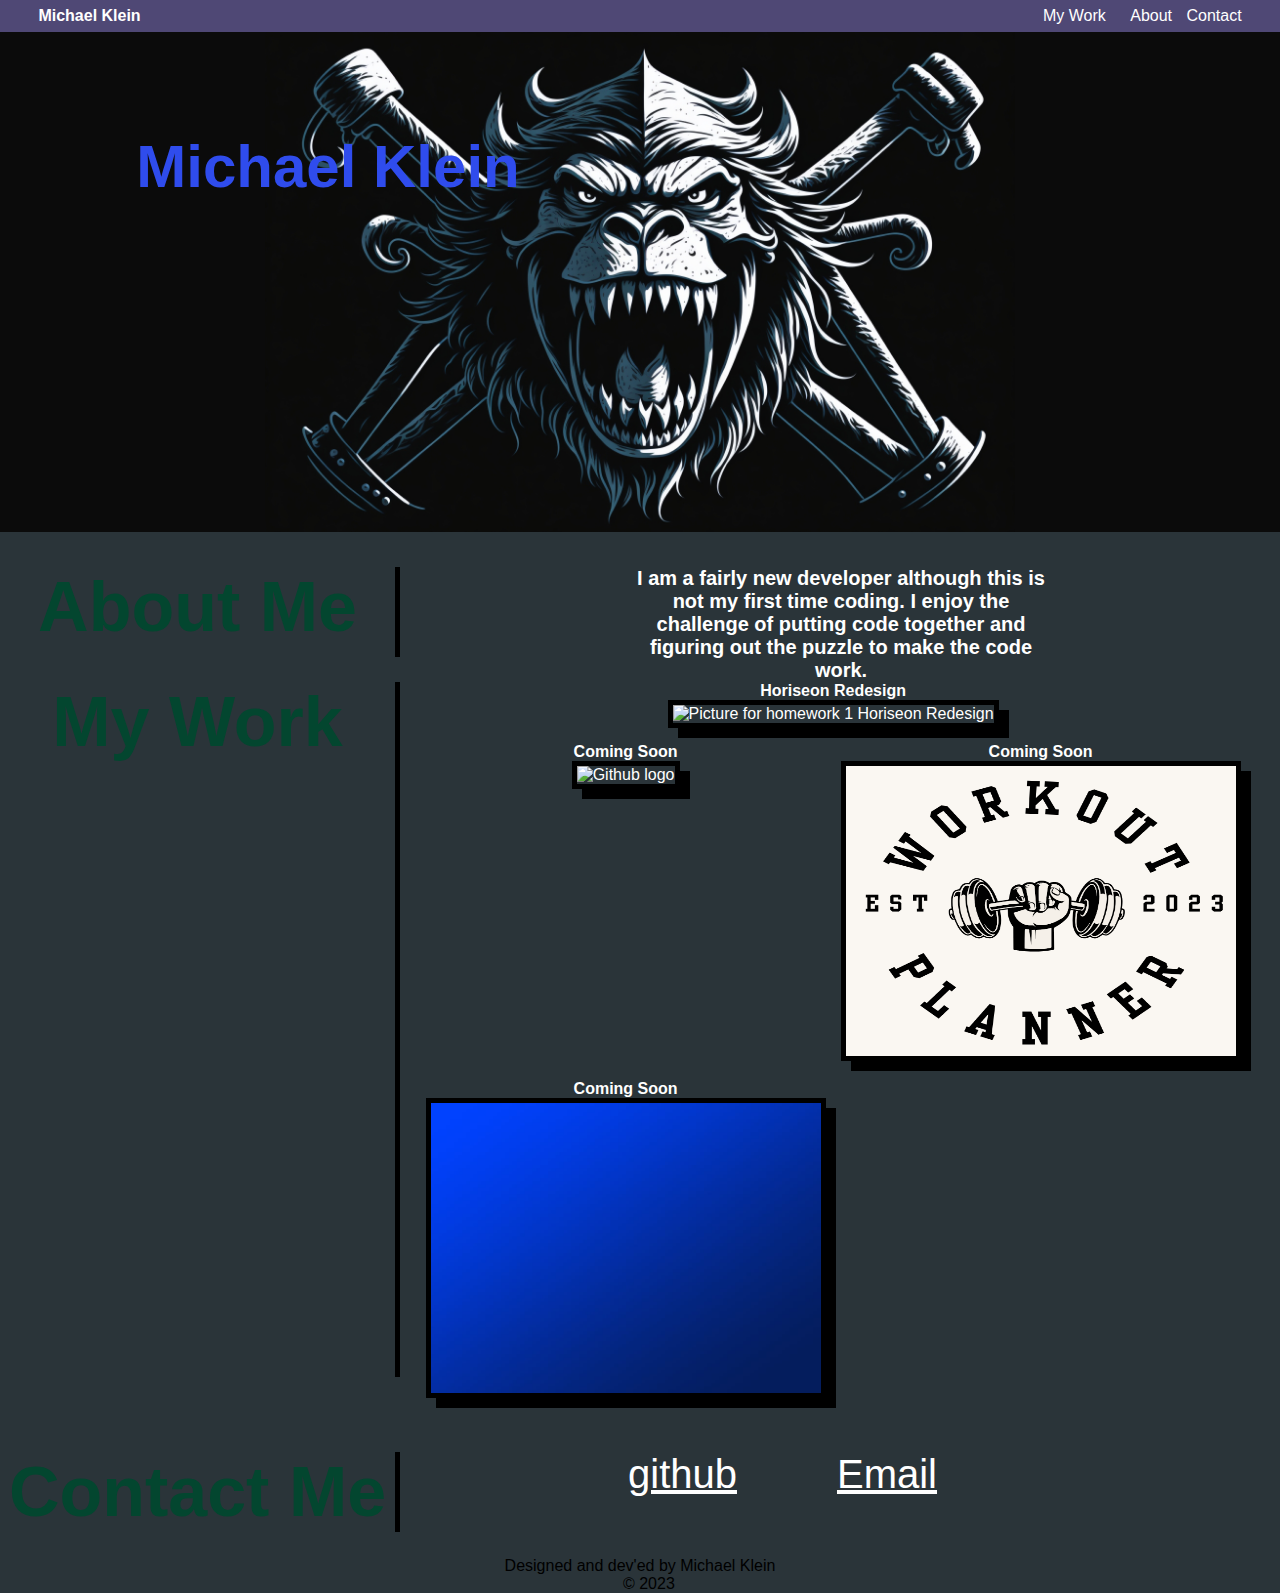
==== commit fc150cf2: "Merge pull request #16 from b0n3yard/pre-stage" ====
--- a/index.html
+++ b/index.html
@@ -43,7 +43,7 @@
                 </article>
                 <article>
                     <h4>Coming Soon</h4>
-                    <a href="./about.html"><img class= "image" src="./assets/blue-wall.jpg" alt="Picture of a coming soon logo"></a>
+                    <a href="https://apohl53.github.io/Workout_Planner_Project/"><img class= "image" src="./assets/Workout-2.png" alt="Picture of a coming soon logo"></a>
                 </article>
                 <article>
                     <h4>Coming Soon</h4>
